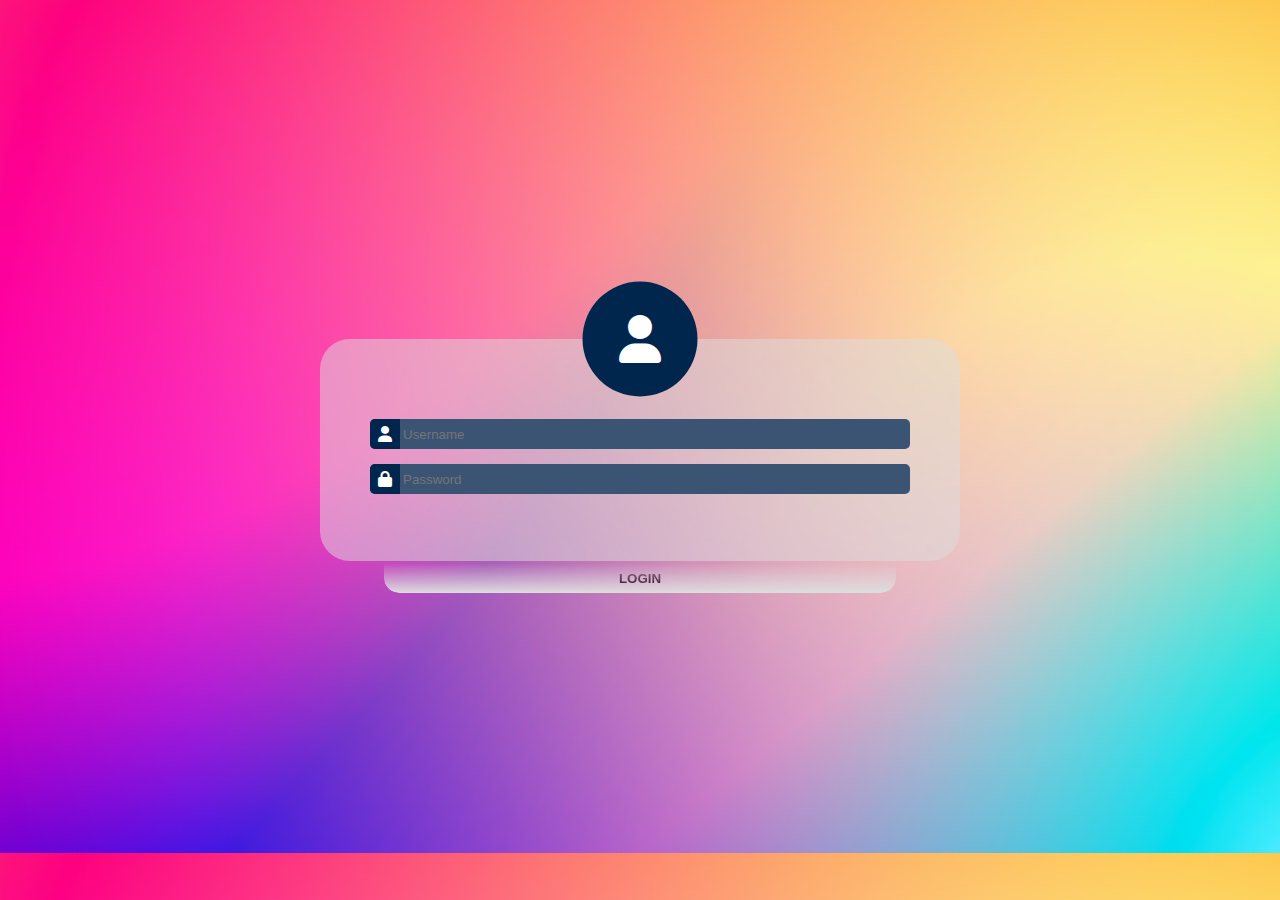
==== login.html @ 8069b03e "initialize" ====
<!DOCTYPE html>
<html lang="en">

<head>
    <meta charset="UTF-8">
    <meta http-equiv="X-UA-Compatible" content="IE=edge">
    <meta name="viewport" content="width=device-width, initial-scale=1.0">
    <title>LOGIN</title>
    <link rel="stylesheet" href="https://cdnjs.cloudflare.com/ajax/libs/font-awesome/6.0.0/css/all.min.css">
    <link rel="icon" href="tr.ico">
    <style>
        * {
            padding: 0px;
            margin: 0px;
        }

        body {
            background-image: url('bg.jfif');
        }

        .content {
            width: 50%;
            height: 222px;
            background-color: rgba(221, 221, 221, 0.5);
            position: absolute;
            border-radius: 30px;
            left: 50%;
            top: 50%;
            transform: translateX(-50%) translateY(-50%);
        }

        .main {
            margin: 80px 50px 10px;
        }

        .icon-box {
            background: #00264dff;
            width: 115px;
            height: 115px;
            border-radius: 50%;
            position: absolute;
            top: 0px;
            left: 50%;
            transform: translateY(-50%) translateX(-50%);
        }

        .icon-box>i {
            color: white;
            font-size: 48px;
            margin: 33px 36px;
        }

        input {
            height: 30px;
            border: none;
            width: calc(100% - 33px);
            background-color: #3b5473;
            color: #a8aebc;
            padding-left: 33px;
            border-radius: 5px;
        }

        input:focus {
            border: 0px;
            outline: none;
        }

        .form-group {
            position: relative;
        }

        .form-group>i {
            width: 30px;
            background-color: #00264d;
            height: 30px;
            position: absolute;
            left: 0;
            top: 0;
            color: white;
            line-height: 31px;
            text-align: center;
            border-radius: 5px 0px 0px 5px;
        }

        button {
            width: 80%;
            height: 30px;
            border: none;
            position: absolute;
            top: calc(100% + 2px);
            background-color: #ddd;
            -webkit-mask-image: -webkit-gradient(linear, left top, left bottom,
                    from(rgba(0, 0, 0, 0)), to(rgba(0, 0, 0, 1)));
            border-radius: 0px 0px 15px 15px;
            left: 10%;
            text-transform: uppercase;
            font-weight: bold;
        }
    </style>
</head>

<body>
    <div class="content">
        <div class="main">
            <div class="icon-box">
                <i class="fa-solid fa-user"></i>
            </div>
            <div class="form-group">
                <input type="text" placeholder="Username">
                <i class="fa-solid fa-user"></i>
            </div>
            <div class="form-group" style="margin-top:15px">
                <input type="password" placeholder="Password">
                <i class="fa-solid fa-lock"></i>
            </div>
        </div>
        <button class="btn-login">Login</button>
    </div>
</body>

</html>
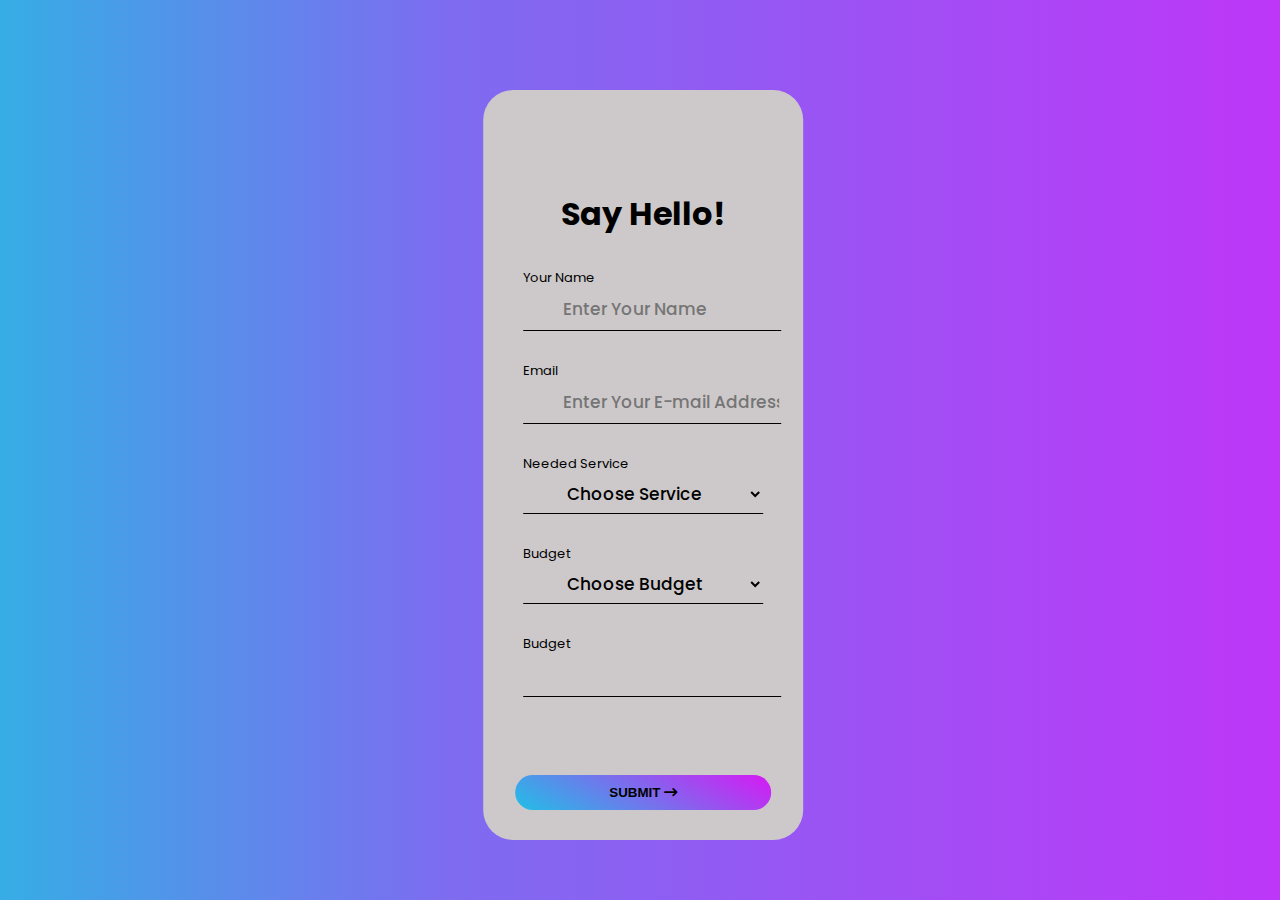
==== commit fe7f93d9: "Update login.html" ====
--- a/login.html
+++ b/login.html
@@ -6,58 +6,95 @@
     <meta http-equiv="X-UA-Compatible" content="IE=edge">
     <meta name="viewport" content="width=device-width, initial-scale=1.0">
     <title>LOGIN</title>
+    <link rel="preconnect" href="https://fonts.googleapis.com">
+    <link rel="preconnect" href="https://fonts.gstatic.com" crossorigin>
+    <link href="https://fonts.googleapis.com/css2?family=Poppins:wght@400;500;700&display=swap" rel="stylesheet">
     <link rel="stylesheet" href="https://cdnjs.cloudflare.com/ajax/libs/font-awesome/6.0.0/css/all.min.css">
-    <link rel="icon" href="tr.ico">
+    <link rel="icon" href="Icon-Symbol-Lock-Sign-Internet-Security-Blue-2430207.png">
+
     <style>
-        * {
-            padding: 0px;
-            margin: 0px;
-        }
 
         body {
-            background-image: url('bg.jfif');
+            width:100%;
+            background: linear-gradient(45deg, rgba(53, 174, 229) 0%, rgba(125, 108, 240) 35%, rgba(190, 54, 248) 100%);
+            /* background: linear-gradient(90deg, rgba(243,7,253) 10%, rgba(107,111,236) 60%, rgba(14,210,226) 100%); */
         }
 
         .content {
-            width: 50%;
-            height: 222px;
-            background-color: rgba(221, 221, 221, 0.5);
+            width: 25%;
+            height: 750px;
+            background-color: #cdc9ca;
             position: absolute;
+            left: 50%;
+            top: 10%;
+            transform: translateX(-49%) translateY(0%);
             border-radius: 30px;
-            left: 50%;
-            top: 50%;
-            transform: translateX(-50%) translateY(-50%);
+           
         }
 
         .main {
-            margin: 80px 50px 10px;
+
+            margin: 100px 40px 10px;
+
         }
 
-        .icon-box {
-            background: #00264dff;
-            width: 115px;
-            height: 115px;
-            border-radius: 50%;
-            position: absolute;
-            top: 0px;
-            left: 50%;
-            transform: translateY(-50%) translateX(-50%);
+        h1 {
+
+            font-family: 'Poppins', sans-serif;
+            text-align: center;
+            font-weight: 700;
+
+
         }
 
-        .icon-box>i {
-            color: white;
-            font-size: 48px;
-            margin: 33px 36px;
+        .form-group {
+            position: relative;
+            
+        }
+
+        .form-group>i {
+            font-family: 'Poppins', sans-serif;
+            font-style: "Medium 500";
+            width: 30px;
+            height: 30px;
+            position: absolute;
+            left: 0;
+            top: 0;
+            text-align: center;
+
         }
 
         input {
-            height: 30px;
+
+            background-color: #cdc9ca;
+            height: 40px;
+            width: 90%;
+            color: black;
+            padding-left: 40px;
             border: none;
-            width: calc(100% - 33px);
-            background-color: #3b5473;
-            color: #a8aebc;
-            padding-left: 33px;
-            border-radius: 5px;
+            font-family: Poppins, sans-serif;
+            font-weight: 500;
+            font-size: 17px ;
+            border-bottom: 0.5px solid;
+            
+
+        }
+        select{
+            background-color: #cdc9ca;
+            height: 40px;
+            width: 100%;
+            color: black;
+            padding-left: 40px;
+            border: none;
+            font-family: Poppins, sans-serif;
+            font-weight:500;
+            border-bottom: 0.5px solid;
+            font-size: 17px ;
+
+        }
+        .form-group:focus{
+            border: 0px;
+            outline: none;
         }
 
         input:focus {
@@ -65,36 +102,21 @@
             outline: none;
         }
 
-        .form-group {
-            position: relative;
+        label {
+            font-family: 'Poppins', sans-serif;
+             font-size: 13px;
         }
-
-        .form-group>i {
-            width: 30px;
-            background-color: #00264d;
-            height: 30px;
-            position: absolute;
-            left: 0;
-            top: 0;
-            color: white;
-            line-height: 31px;
-            text-align: center;
-            border-radius: 5px 0px 0px 5px;
-        }
-
         button {
             width: 80%;
-            height: 30px;
+            height: 35px;
             border: none;
             position: absolute;
-            top: calc(100% + 2px);
-            background-color: #ddd;
-            -webkit-mask-image: -webkit-gradient(linear, left top, left bottom,
-                    from(rgba(0, 0, 0, 0)), to(rgba(0, 0, 0, 1)));
-            border-radius: 0px 0px 15px 15px;
+            bottom:30px;
+            border-radius: 30px;
             left: 10%;
             text-transform: uppercase;
             font-weight: bold;
+            background: linear-gradient(30deg, #21bfe6 , #d719f4);
         }
     </style>
 </head>
@@ -102,20 +124,39 @@
 <body>
     <div class="content">
         <div class="main">
-            <div class="icon-box">
-                <i class="fa-solid fa-user"></i>
+            <h1>Say Hello!</h1>
+            <div class="form-group" style="margin-top: 30px;">
+                <label> Your Name</label>
+                <input type="text" placeholder="Enter Your Name">
             </div>
-            <div class="form-group">
-                <input type="text" placeholder="Username">
-                <i class="fa-solid fa-user"></i>
+            <div class="form-group" style="margin-top: 30px;">
+                <label>Email</label>
+                <input type="email" placeholder="Enter Your E-mail Address">
             </div>
-            <div class="form-group" style="margin-top:15px">
-                <input type="password" placeholder="Password">
-                <i class="fa-solid fa-lock"></i>
+            <div class="form-group" style="margin-top: 30px;">
+                <label>Needed Service</label>
+                <select>
+                    <option selected> Choose Service</option>
+                    <option> Choose Service1</option>
+                    <option> Choose Service2</option>
+                </select>
+            </div>
+            <div class="form-group" style="margin-top: 30px;">
+                <label>Budget</label>
+                <br>
+                <select>
+                    <option selected> Choose Budget</option>
+                    <option> Choose Budget1</option>
+                    <option> Choose Budget2</option>
+                </select>
+            </div>
+            <div class="form-group" style="margin-top:30px">
+                <label>Budget</label>
+                <input class="message" row: 10 type="text">
             </div>
         </div>
-        <button class="btn-login">Login</button>
+        <button class="btn-login">Submit <i class="fa-solid fa-arrow-right-long"></i> </button>
     </div>
 </body>
 
-</html>+</html>
